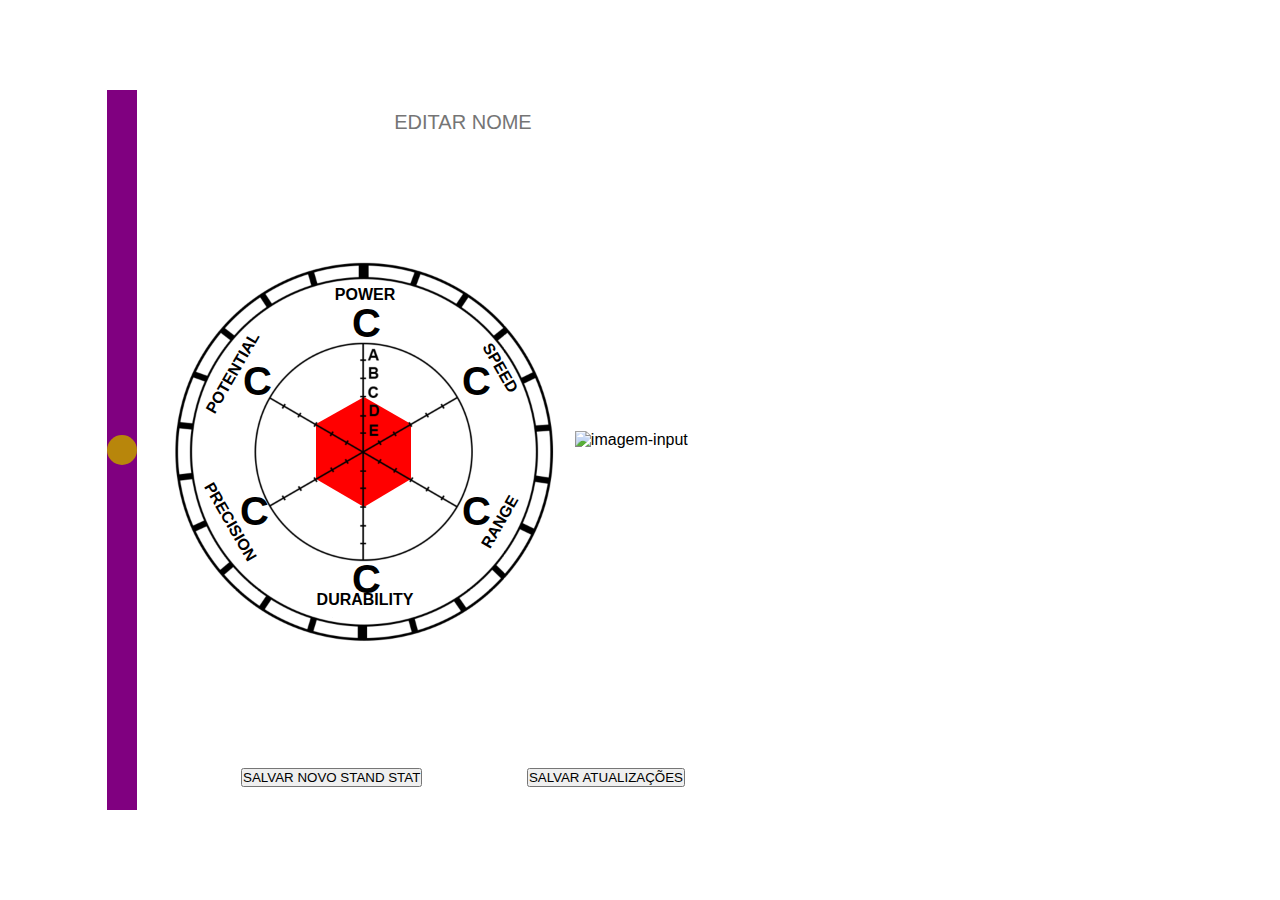
==== index.html @ 9fa1c992 "muitas atualizaçoes" ====
<!DOCTYPE html>
<html lang="en">

<head>
    <meta charset="UTF-8">
    <meta name="viewport" content="width=device-width, initial-scale=1.0">
    <title>Jojo</title>
    <link rel="stylesheet" href="index.css">
    <script src="index.js"></script>
</head>

<body>
    <header class="header-fechada">
        <ul>

        </ul>
    </header>

    <div id="main">
        <section id="esquerda">
            <div class="botao-salvos">
                <span class="bola" onclick="botaoSalvos()"></span>
            </div>
            <div id="imagens">
                <input type="text" placeholder="EDITAR NOME" id="input-nome">

                <div id="imagenszona">
                    <section id="imagem">
                        <img src="chart.png" alt="" id="chart-template">
                        <svg id="meio" height="400" width="400">
                            <polygon points="0,0 0,0 0,0 0,0 0,0 0,0" fill="red" id="vermelhinho" />

                            <text x="297" y="275" class="notas" id="nota-range">F</text>
                            <text x="187" y="343" class="notas" id="nota-durability">F</text>
                            <text x="75" y="275" class="notas" id="nota-precision">F</text>
                            <text x="78" y="145" class="notas" id="nota-potential">F</text>
                            <text x="187" y="87" class="notas" id="nota-power">F</text>
                            <text x="297" y="145" class="notas" id="nota-speed">F</text>
                        </svg>

                        <input type="range" id="input1" min="0" max="6" class="invisiveis">
                        <input type="range" id="input2" min="0" max="6" class="invisiveis">
                        <input type="range" id="input3" min="0" max="6" class="invisiveis">
                        <input type="range" id="input4" min="0" max="6" class="invisiveis">
                        <input type="range" id="input5" min="0" max="6" class="invisiveis">
                        <input type="range" id="input6" min="0" max="6" class="invisiveis">

                        <a class="azinho">
                            <input type="text" class="nomesNovos" id="nome-power" value="POWER">
                            <input type="text" class="nomesNovos" id="nome-speed" value="SPEED">
                            <input type="text" class="nomesNovos" id="nome-range" value="RANGE">
                            <input type="text" class="nomesNovos" id="nome-durability" value="DURABILITY">
                            <input type="text" class="nomesNovos" id="nome-precision" value="PRECISION">
                            <input type="text" class="nomesNovos" id="nome-potential" value="POTENTIAL">
                        </a>


                    </section>
                    <div id="input">
                        <img src="https://pbs.twimg.com/media/FEaSc6VXsAAeK4X.jpg:large" alt="imagem-input"
                            id="inputImagem">
                        <input type="file" id="imageInput" accept="image/*" onchange="handleImageInputChange()">

                    </div>
                </div>
                <div id="imagens-baixo">
                    <button type="button" onclick="salvarAtual()" id="salvar-atual">SALVAR NOVO STAND STAT</button>
                    <button type="button" onclick="resetarClicado()" id="nova-stand-stat">SALVAR ATUALIZAÇÕES</button>
                </div>
            </div>

        </section>
    </div>
</body>

</html>
---- index.css ----
* {
    margin: 0;
    padding: 0;
    box-sizing: border-box;
    font-family: Arial, Helvetica, sans-serif;
}

body {
    width: 100vw;
    height: 100vh;
    display: flex;
    align-items: center;
    justify-content: center;
}

.header-aberta {
    background-color: aqua;
    max-height: 100%;
    min-height: 100vh;
    width: 250px;
    display: flex;
    justify-content: center;

}

.header-fechada {
    display: none;
}

ul {
    background-color: pink;
    width: 100%;
    display: flex;
    flex-direction: column;
    overflow-y: auto;
    overflow-x: hidden;
    height: fit-content;
    max-height: 100vh;
    position: relative;
    align-items: center;
}

li.salvo {
    background-color: rgb(237, 237, 237);
    width: 96%;
    height: 96%;
    display: flex;
    flex-direction: column;
    align-items: center;
    justify-content: center;
    margin-bottom: 5px;
    transition: 0.3s ease-in-out;
    cursor: pointer;
}

li.salvo:nth-child(1) {
    margin-top: 5px;
    border-top-left-radius: 7px;
}

li.salvo:nth-last-child(1) {
    border-bottom-left-radius: 7px;
}

.chart-salvo {
    background-color: white;
    opacity: 0;
    transition: 0.3s;
    z-index: 1;
    position: relative;
    border-radius: 50%;
}

.imagemLixeira {
    position: absolute;
    right: 5px;
    top: 5px;
    height: 22px;
    width: 22px;
    z-index: 2;
    transition: 0.5s;
}

.imagemLixeira:hover {
    height: 25px;
    width: 25px;
}

a.a-salvo {
    position: absolute;
}

a p {
    background-color: darkorange;
    display: flex;
    align-items: center;
    justify-content: center;
    width: 100%;
    height: 100%;
}

.img-salvos {
    max-width: 195px;
    position: absolute;
}

.chart-salvo:hover {
    opacity: 1;
}

.a-chartzinho {
    width: 195px;
    display: flex;
    align-items: center;
    justify-content: center;
}

h5 {
    font-size: 8px;
    text-align: center;
    width: max-content;
}

.power-chart-salvo {
    position: absolute;
    bottom: 170px;
    width: 100px;
}

.speed-chart-salvo {
    position: absolute;
    bottom: 133px;
    left: 111px;
    transform: rotate(60deg);
    width: 100px;
}

.range-chart-salvo {
    position: absolute;
    bottom: 60px;
    left: 111px;
    transform: rotate(-60deg);
    width: 100px;
}

.durability-chart-salvo {
    position: absolute;
    bottom: 20px;
    width: 100px;
}

.precision-chart-salvo {
    position: absolute;
    bottom: 60px;
    right: 111px;
    transform: rotate(60deg);
    width: 100px;
}

.potential-chart-salvo {
    position: absolute;
    bottom: 135px;
    right: 111px;
    transform: rotate(-60deg);
    width: 100px;
}

.notas-salvas {
    font-size: 15px;
    font-weight: bolder;
}

div#main {
    width: 100%;
    height: 80%;
    display: flex;

}

section#esquerda {
    display: flex;
    justify-content: center;
    align-items: center;
    height: 100%;
    min-width: 70%;
}

.bola {
    background-color: darkgoldenrod;
    border-radius: 50%;
    height: 30px;
    width: 30px;
}

.bola:hover {
    cursor: pointer;
}

.botao-salvos {
    height: 100%;
    background-color: purple;
    display: flex;
    align-items: center;
}

#imagens {
    display: flex;
    flex-direction: column;
    align-items: center;
    height: 100%;
    min-width: 70%;
}

#input-nome {
    height: 10%;
    text-align: center;
    font-size: 20px;
    border: none;
}

#imagenszona {
    display: flex;
    align-items: center;
    justify-content: center;
    height: 90%;
    width: 100%;
}

#imagens-baixo {
    width: 100%;
    height: 10%;
    display: flex;
    align-items: center;
    justify-content: space-evenly;
}

img#chart {
    max-width: 70%;
    max-height: 80%;
}

#input {
    display: flex;
    flex-direction: column;
    align-items: center;
    justify-content: center;
    max-width: 30%;
    position: relative;
    transition: 0.5s;

}

.direita-aberta {
    background-color: rgb(126, 126, 197);
    display: grid;
    align-items: normal;
}

.direita-fechada {
    display: none;
}

.textos {
    display: flex;
    flex-direction: column;
    justify-content: center;
    align-items: center;
}

.novo-nome {
    border-radius: 10px;
}

section#imagem {
    height: 400px;
    width: 400px;
}

img#chart-template {
    pointer-events: none;
    position: absolute;
    height: 400px;
    width: 400px;
    z-index: 1;
}

.azinho {
    width: 400px;
    position: absolute;
    display: flex;
    align-items: center;
    justify-content: center;
}

#nome-power {
    top: 0px;
}


#nome-speed {
    transform: rotate(60deg);
    top: 73px;
    left: 240px;
}

#nome-range {
    top: 227px;
    left: 240px;
    transform: rotate(-60deg);
}

#nome-durability {
    top: 305px;
}

#nome-precision {
    top: 227px;
    right: 240px;
    transform: rotate(60deg);
}

#nome-potential {
    top: 78px;
    right: 237px;
    transform: rotate(-60deg);
}

.notas {
    font-family: Arial, Helvetica, sans-serif;
    font-size: 40px;
    font-weight: bolder;
}

.nomesNovos {
    font-family: Arial, Helvetica, sans-serif;
    font-size: 16px;
    font-weight: bolder;
    text-align: center;
    border-width: 0;
    width: 190px;
    background-color: rgba(255, 0, 0, 0);
    position: absolute;
}

.invisiveis {
    width: 107px;
    height: 1px;
    position: relative;
    cursor: pointer;
    opacity: 0;
}

#input1 {

    top: 215px;
    left: 193px;
    transform: rotate(30deg);
}

#input2 {
    left: 34px;
    top: 240px;
    transform: rotate(90deg);
}

#input3 {
    top: 215px;
    right: 124px;
    transform: rotate(150deg);
}

#input4 {
    top: 142px;
    left: 98px;
    transform: rotate(210deg);
}

#input5 {
    top: 115px;
    left: 33px;
    transform: rotate(270deg);
}

#input6 {
    top: 141px;
    right: 30px;
    transform: rotate(330deg);
}

svg#meio {
    position: absolute;
    z-index: 0;
}

#inputImagem {
    width: 90%;
    height: 100%;
}

#imageInput {
    opacity: 0;
    transition: 0.5s;
    display: flex;
    align-items: center;
}

#input:hover>input {
    display: flex;
    opacity: 1;
}
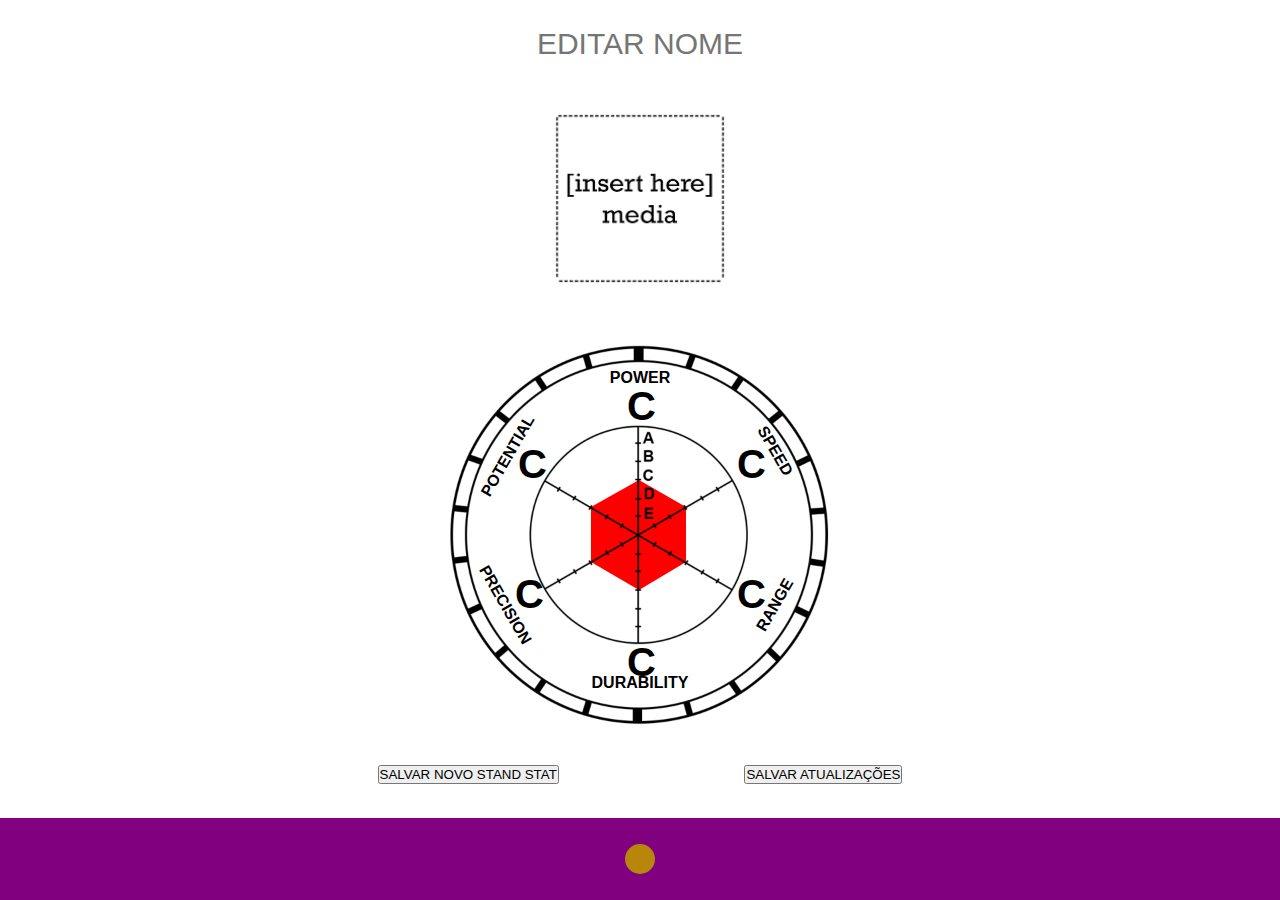
==== commit e08c4c75: "site formatado para celularess" ====
--- a/index.html
+++ b/index.html
@@ -17,10 +17,11 @@
     </header>
 
     <div id="main">
+        <div class="botao-salvos">
+            <span class="bola" onclick="botaoSalvos()"></span>
+        </div>
         <section id="esquerda">
-            <div class="botao-salvos">
-                <span class="bola" onclick="botaoSalvos()"></span>
-            </div>
+
             <div id="imagens">
                 <input type="text" placeholder="EDITAR NOME" id="input-nome">
 
@@ -57,8 +58,7 @@
 
                     </section>
                     <div id="input">
-                        <img src="https://pbs.twimg.com/media/FEaSc6VXsAAeK4X.jpg:large" alt="imagem-input"
-                            id="inputImagem">
+                        <img src="insert.png" alt="imagem-input" id="inputImagem">
                         <input type="file" id="imageInput" accept="image/*" onchange="handleImageInputChange()">
 
                     </div>
--- a/index.css
+++ b/index.css
@@ -17,10 +17,11 @@
     background-color: aqua;
     max-height: 100%;
     min-height: 100vh;
-    width: 250px;
-    display: flex;
-    justify-content: center;
-
+    width: 272px;
+    display: flex;
+    justify-content: center;
+    overflow-y: auto;
+    padding: 5px 0 5px 5px;
 }
 
 .header-fechada {
@@ -34,16 +35,12 @@
     flex-direction: column;
     overflow-y: auto;
     overflow-x: hidden;
-    height: fit-content;
-    max-height: 100vh;
     position: relative;
     align-items: center;
 }
 
 li.salvo {
-    background-color: rgb(237, 237, 237);
-    width: 96%;
-    height: 96%;
+    background-color: rgb(36, 32, 33);
     display: flex;
     flex-direction: column;
     align-items: center;
@@ -51,24 +48,38 @@
     margin-bottom: 5px;
     transition: 0.3s ease-in-out;
     cursor: pointer;
+    height: 70px;
+
 }
 
 li.salvo:nth-child(1) {
     margin-top: 5px;
+}
+
+
+li.salvo:hover {
+    height: 200px;
+}
+
+li.salvo:hover .chart-salvo {
+    height: 200px;
+}
+
+.imagem-salva:nth-child(1) {
     border-top-left-radius: 7px;
 }
 
-li.salvo:nth-last-child(1) {
+.imagem-salva:nth-last-child(1) {
     border-bottom-left-radius: 7px;
 }
 
 .chart-salvo {
     background-color: white;
     opacity: 0;
+    height: 70px;
     transition: 0.3s;
     z-index: 1;
     position: relative;
-    border-radius: 50%;
 }
 
 .imagemLixeira {
@@ -106,6 +117,27 @@
 
 .chart-salvo:hover {
     opacity: 1;
+    height: 100%;
+}
+
+.chart-salvo:hover+.imagem-salva {
+    opacity: 0;
+}
+
+.chart-salvo * {
+    display: none;
+}
+
+.chart-salvo:hover * {
+    display: flex;
+}
+
+.chart-salvo:hover text {
+    display: block;
+}
+
+.chart-salvo:hover h5 {
+    display: block;
 }
 
 .a-chartzinho {
@@ -182,7 +214,7 @@
     justify-content: center;
     align-items: center;
     height: 100%;
-    min-width: 70%;
+    width: 100%;
 }
 
 .bola {
@@ -214,7 +246,7 @@
 #input-nome {
     height: 10%;
     text-align: center;
-    font-size: 20px;
+    font-size: 30px;
     border: none;
 }
 
@@ -407,4 +439,57 @@
 #input:hover>input {
     display: flex;
     opacity: 1;
+}
+
+.imagem-salva {
+    width: 190px;
+    height: 70px;
+    position: absolute;
+}
+
+
+@media screen and (max-height: 1000px) {
+
+    body {
+        flex-direction: column-reverse;
+        justify-content: flex-start;
+        overflow-x: hidden;
+        overflow-y: hidden;
+    }
+
+    .header-aberta {
+        width: 100vw;
+        min-height: 200px;
+        padding: 0;
+    }
+
+    ul {
+        flex-direction: row;
+        overflow-x: auto;
+    }
+
+    li.salvo:nth-child(1) {
+        margin-top: 0px;
+    }
+
+    div#main {
+        display: flex;
+        flex-direction: column-reverse;
+        height: 100%;
+    }
+
+    div#main .botao-salvos {
+        width: 100%;
+        height: 10%;
+        justify-content: center;
+    }
+
+    #imagens {
+        justify-content: center;
+    }
+
+    #imagenszona {
+        flex-direction: column-reverse;
+        height: auto;
+    }
 }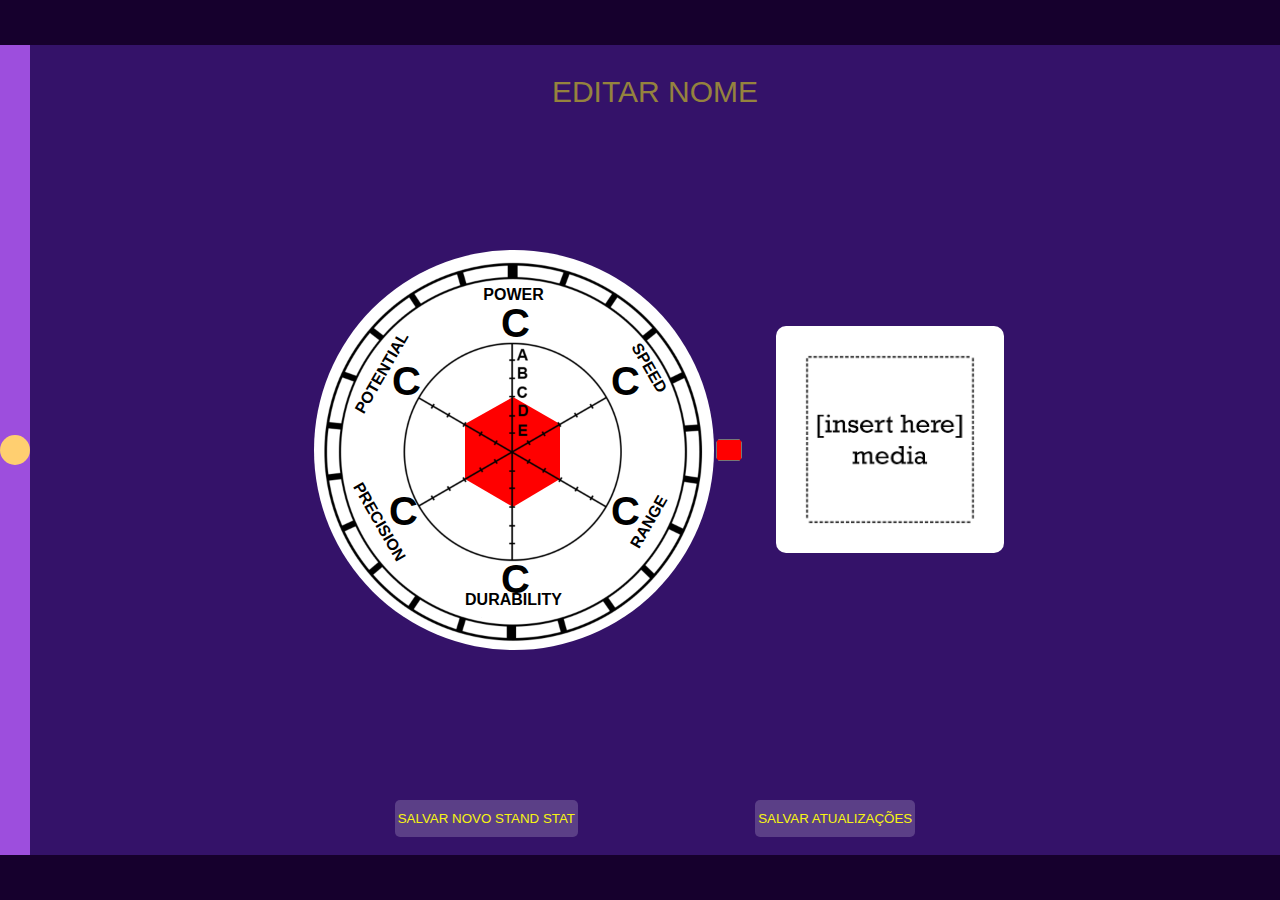
==== commit 7160c2f4: "SITE FINALIZADO eh nois" ====
--- a/index.html
+++ b/index.html
@@ -29,7 +29,7 @@
                     <section id="imagem">
                         <img src="chart.png" alt="" id="chart-template">
                         <svg id="meio" height="400" width="400">
-                            <polygon points="0,0 0,0 0,0 0,0 0,0 0,0" fill="red" id="vermelhinho" />
+                            <polygon points="0,0 0,0 0,0 0,0 0,0 0,0" id="vermelhinho" fill="#ff0000" />
 
                             <text x="297" y="275" class="notas" id="nota-range">F</text>
                             <text x="187" y="343" class="notas" id="nota-durability">F</text>
@@ -38,14 +38,12 @@
                             <text x="187" y="87" class="notas" id="nota-power">F</text>
                             <text x="297" y="145" class="notas" id="nota-speed">F</text>
                         </svg>
-
                         <input type="range" id="input1" min="0" max="6" class="invisiveis">
                         <input type="range" id="input2" min="0" max="6" class="invisiveis">
                         <input type="range" id="input3" min="0" max="6" class="invisiveis">
                         <input type="range" id="input4" min="0" max="6" class="invisiveis">
                         <input type="range" id="input5" min="0" max="6" class="invisiveis">
                         <input type="range" id="input6" min="0" max="6" class="invisiveis">
-
                         <a class="azinho">
                             <input type="text" class="nomesNovos" id="nome-power" value="POWER">
                             <input type="text" class="nomesNovos" id="nome-speed" value="SPEED">
@@ -54,14 +52,14 @@
                             <input type="text" class="nomesNovos" id="nome-precision" value="PRECISION">
                             <input type="text" class="nomesNovos" id="nome-potential" value="POTENTIAL">
                         </a>
+                    </section>
 
+                    <input type="color" id="color-picker" value="#ff0000">
 
-                    </section>
-                    <div id="input">
+                    <label for="imageInput" id="input">
                         <img src="insert.png" alt="imagem-input" id="inputImagem">
                         <input type="file" id="imageInput" accept="image/*" onchange="handleImageInputChange()">
-
-                    </div>
+                    </label>
                 </div>
                 <div id="imagens-baixo">
                     <button type="button" onclick="salvarAtual()" id="salvar-atual">SALVAR NOVO STAND STAT</button>
--- a/index.css
+++ b/index.css
@@ -11,17 +11,46 @@
     display: flex;
     align-items: center;
     justify-content: center;
+    background-color: #16002d;
+    overflow-x: hidden;
+}
+
+input {
+    cursor: pointer;
+    user-select: none;
+
+}
+
+button {
+    cursor: pointer;
+    height: 50%;
+    background-color: #5b3f87;
+    color: #F7F411;
+    border-radius: 5px;
+    border: none;
+    padding: 3px;
+    transition: 0.2s ease-in-out;
+}
+
+button:hover {
+    background-color: #e43b52;
+}
+
+
+
+#input-nome::placeholder {
+    color: rgba(247, 244, 17, 0.5);
 }
 
 .header-aberta {
-    background-color: aqua;
+    background-color: #5b3f87;
     max-height: 100%;
     min-height: 100vh;
     width: 272px;
     display: flex;
-    justify-content: center;
+    justify-content: right;
     overflow-y: auto;
-    padding: 5px 0 5px 5px;
+    padding: 10px 0 10px 5px;
 }
 
 .header-fechada {
@@ -29,24 +58,25 @@
 }
 
 ul {
-    background-color: pink;
-    width: 100%;
+    background-color: #4366b8;
     display: flex;
     flex-direction: column;
     overflow-y: auto;
     overflow-x: hidden;
     position: relative;
     align-items: center;
+    border-bottom-left-radius: 10px;
+    border-top-left-radius: 10px;
+    min-width: 195px;
 }
 
 li.salvo {
-    background-color: rgb(36, 32, 33);
     display: flex;
     flex-direction: column;
     align-items: center;
     justify-content: center;
     margin-bottom: 5px;
-    transition: 0.3s ease-in-out;
+    transition: 0.6s ease-in-out;
     cursor: pointer;
     height: 70px;
 
@@ -63,15 +93,13 @@
 
 li.salvo:hover .chart-salvo {
     height: 200px;
-}
-
-.imagem-salva:nth-child(1) {
-    border-top-left-radius: 7px;
-}
-
-.imagem-salva:nth-last-child(1) {
-    border-bottom-left-radius: 7px;
-}
+    border-radius: 50%
+}
+
+li.salvo:hover .imagem-salva {
+    opacity: 0;
+}
+
 
 .chart-salvo {
     background-color: white;
@@ -102,12 +130,13 @@
 }
 
 a p {
-    background-color: darkorange;
+    color: #F7F411;
     display: flex;
     align-items: center;
     justify-content: center;
     width: 100%;
     height: 100%;
+    font-size: larger;
 }
 
 .img-salvos {
@@ -204,7 +233,7 @@
 
 div#main {
     width: 100%;
-    height: 80%;
+    height: 90%;
     display: flex;
 
 }
@@ -215,10 +244,12 @@
     align-items: center;
     height: 100%;
     width: 100%;
+    background-color: #341269;
+
 }
 
 .bola {
-    background-color: darkgoldenrod;
+    background-color: #FFCF70;
     border-radius: 50%;
     height: 30px;
     width: 30px;
@@ -230,7 +261,7 @@
 
 .botao-salvos {
     height: 100%;
-    background-color: purple;
+    background-color: #9D4EDD;
     display: flex;
     align-items: center;
 }
@@ -241,6 +272,7 @@
     align-items: center;
     height: 100%;
     min-width: 70%;
+
 }
 
 #input-nome {
@@ -248,6 +280,12 @@
     text-align: center;
     font-size: 30px;
     border: none;
+    cursor: auto;
+    background-color: rgba(0, 0, 0, 0);
+    color: #F7F411;
+    border-radius: 10px;
+    top: 10px;
+    position: relative;
 }
 
 #imagenszona {
@@ -257,6 +295,7 @@
     height: 90%;
     width: 100%;
 }
+
 
 #imagens-baixo {
     width: 100%;
@@ -278,18 +317,17 @@
     justify-content: center;
     max-width: 30%;
     position: relative;
+    left: 20px;
     transition: 0.5s;
-
-}
-
-.direita-aberta {
-    background-color: rgb(126, 126, 197);
-    display: grid;
-    align-items: normal;
-}
-
-.direita-fechada {
-    display: none;
+    color: #F7F411;
+}
+
+#color-picker {
+    background-color: rgba(0, 0, 0, 0);
+    border: 0;
+    border-radius: 50%;
+    height: 30px;
+    width: 30px;
 }
 
 .textos {
@@ -304,6 +342,8 @@
 }
 
 section#imagem {
+    background-color: white;
+    border-radius: 50%;
     height: 400px;
     width: 400px;
 }
@@ -427,6 +467,7 @@
 #inputImagem {
     width: 90%;
     height: 100%;
+    border-radius: 10px;
 }
 
 #imageInput {
@@ -442,13 +483,27 @@
 }
 
 .imagem-salva {
-    width: 190px;
+    width: 100%;
     height: 70px;
     position: absolute;
 }
 
-
-@media screen and (max-height: 1000px) {
+/* For WebKit browsers (Chrome, Safari) */
+::-webkit-scrollbar {
+    width: 6px;
+    direction: rtl;
+}
+
+::-webkit-scrollbar-thumb {
+    background-color: #e43b52;
+    border-radius: 2px;
+}
+
+::-webkit-scrollbar-track {
+    background-color: #370034;
+}
+
+@media screen and (max-height: 1000px) and (max-width: 500px) {
 
     body {
         flex-direction: column-reverse;
@@ -472,6 +527,11 @@
         margin-top: 0px;
     }
 
+    .imagem-salva {
+        height: 100%;
+        width: auto;
+    }
+
     div#main {
         display: flex;
         flex-direction: column-reverse;
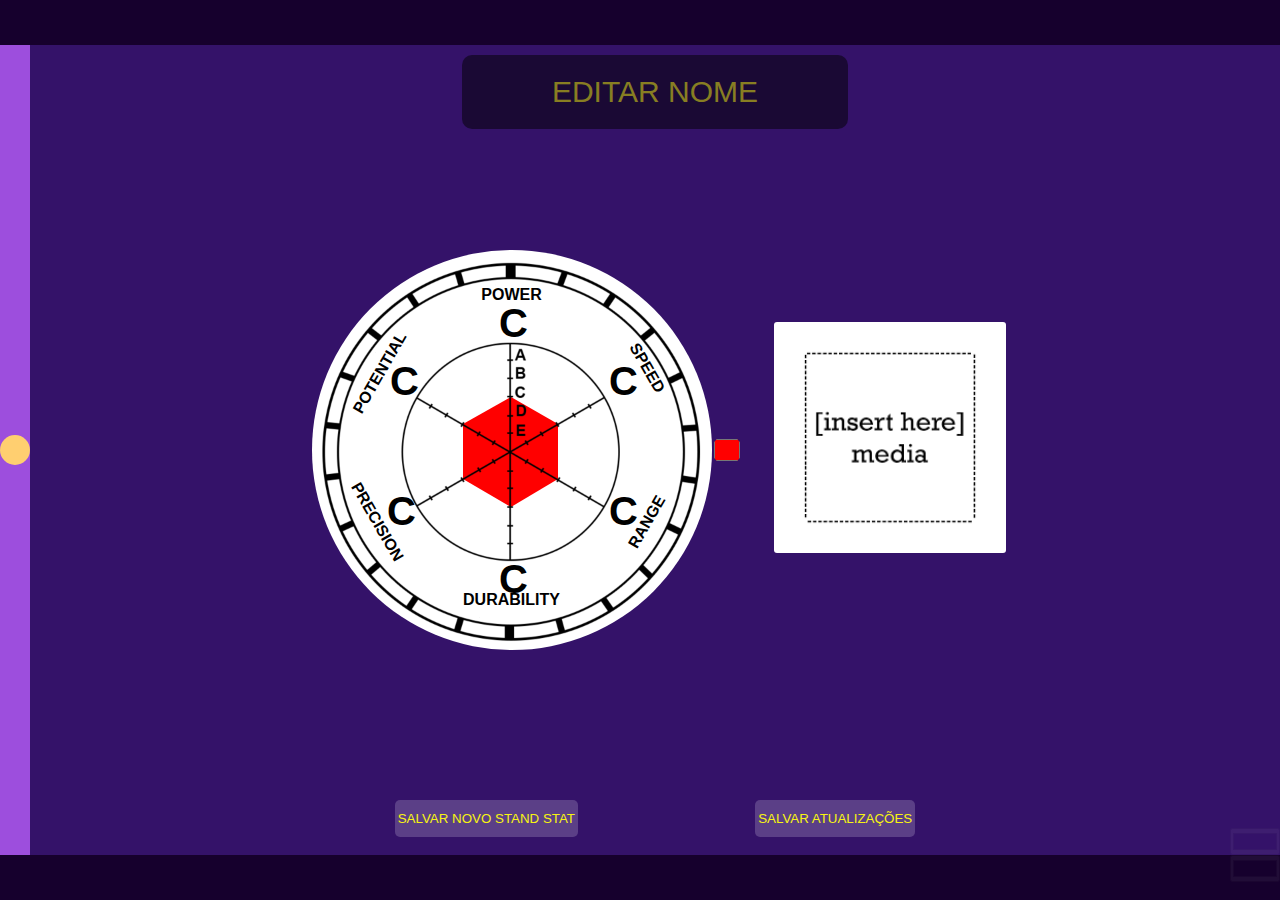
==== commit 1568e95c: "toques finais!" ====
--- a/index.html
+++ b/index.html
@@ -67,8 +67,13 @@
                 </div>
             </div>
 
+            <input type="color" id="fundo-esquerda" value="#341269">
+            <input type="color" id="fundo-body" value="#16002d">
+
         </section>
+
     </div>
+
 </body>
 
 </html>--- a/index.css
+++ b/index.css
@@ -3,7 +3,9 @@
     padding: 0;
     box-sizing: border-box;
     font-family: Arial, Helvetica, sans-serif;
-}
+    user-select: none;
+}
+
 
 body {
     width: 100vw;
@@ -17,8 +19,6 @@
 
 input {
     cursor: pointer;
-    user-select: none;
-
 }
 
 button {
@@ -38,6 +38,7 @@
 
 
 
+
 #input-nome::placeholder {
     color: rgba(247, 244, 17, 0.5);
 }
@@ -79,13 +80,7 @@
     transition: 0.6s ease-in-out;
     cursor: pointer;
     height: 70px;
-
-}
-
-li.salvo:nth-child(1) {
-    margin-top: 5px;
-}
-
+}
 
 li.salvo:hover {
     height: 200px;
@@ -136,7 +131,10 @@
     justify-content: center;
     width: 100%;
     height: 100%;
-    font-size: larger;
+    font-size: 20px;
+    -webkit-text-stroke: 0.8px black;
+    /* Largura e cor do contorno */
+
 }
 
 .img-salvos {
@@ -245,7 +243,29 @@
     height: 100%;
     width: 100%;
     background-color: #341269;
-
+    position: relative;
+}
+
+#fundo-esquerda {
+    position: absolute;
+    right: 0;
+    bottom: 0;
+    opacity: 0.05;
+}
+
+#fundo-esquerda:hover {
+    opacity: 1;
+}
+
+#fundo-body {
+    position: absolute;
+    right: 0px;
+    bottom: -27px;
+    opacity: 0.05;
+}
+
+#fundo-body:hover {
+    opacity: 1;
 }
 
 .bola {
@@ -281,7 +301,7 @@
     font-size: 30px;
     border: none;
     cursor: auto;
-    background-color: rgba(0, 0, 0, 0);
+    background-color: rgba(0, 0, 0, 0.5);
     color: #F7F411;
     border-radius: 10px;
     top: 10px;
@@ -467,7 +487,7 @@
 #inputImagem {
     width: 90%;
     height: 100%;
-    border-radius: 10px;
+    border-radius: 3px;
 }
 
 #imageInput {
@@ -475,6 +495,9 @@
     transition: 0.5s;
     display: flex;
     align-items: center;
+    background-color: #341269;
+    border-radius: 3px;
+    padding: 2px;
 }
 
 #input:hover>input {
@@ -508,19 +531,22 @@
     body {
         flex-direction: column-reverse;
         justify-content: flex-start;
-        overflow-x: hidden;
-        overflow-y: hidden;
+        height: auto;
+        overflow-x: auto;
     }
 
     .header-aberta {
         width: 100vw;
         min-height: 200px;
         padding: 0;
+        min-height: auto;
+        height: 230px;
     }
 
     ul {
         flex-direction: row;
         overflow-x: auto;
+        min-width: 100vw;
     }
 
     li.salvo:nth-child(1) {
@@ -535,7 +561,7 @@
     div#main {
         display: flex;
         flex-direction: column-reverse;
-        height: 100%;
+
     }
 
     div#main .botao-salvos {
@@ -552,4 +578,26 @@
         flex-direction: column-reverse;
         height: auto;
     }
+
+    #input-nome {
+        top: auto;
+        height: 30px;
+    }
+
+    #esquerda {
+        flex-direction: column;
+    }
+
+    #input {
+        left: 0;
+    }
+
+    #fundo-esquerda {
+        position: relative;
+        opacity: 0.7;
+    }
+
+    #fundo-body {
+        display: none;
+    }
 }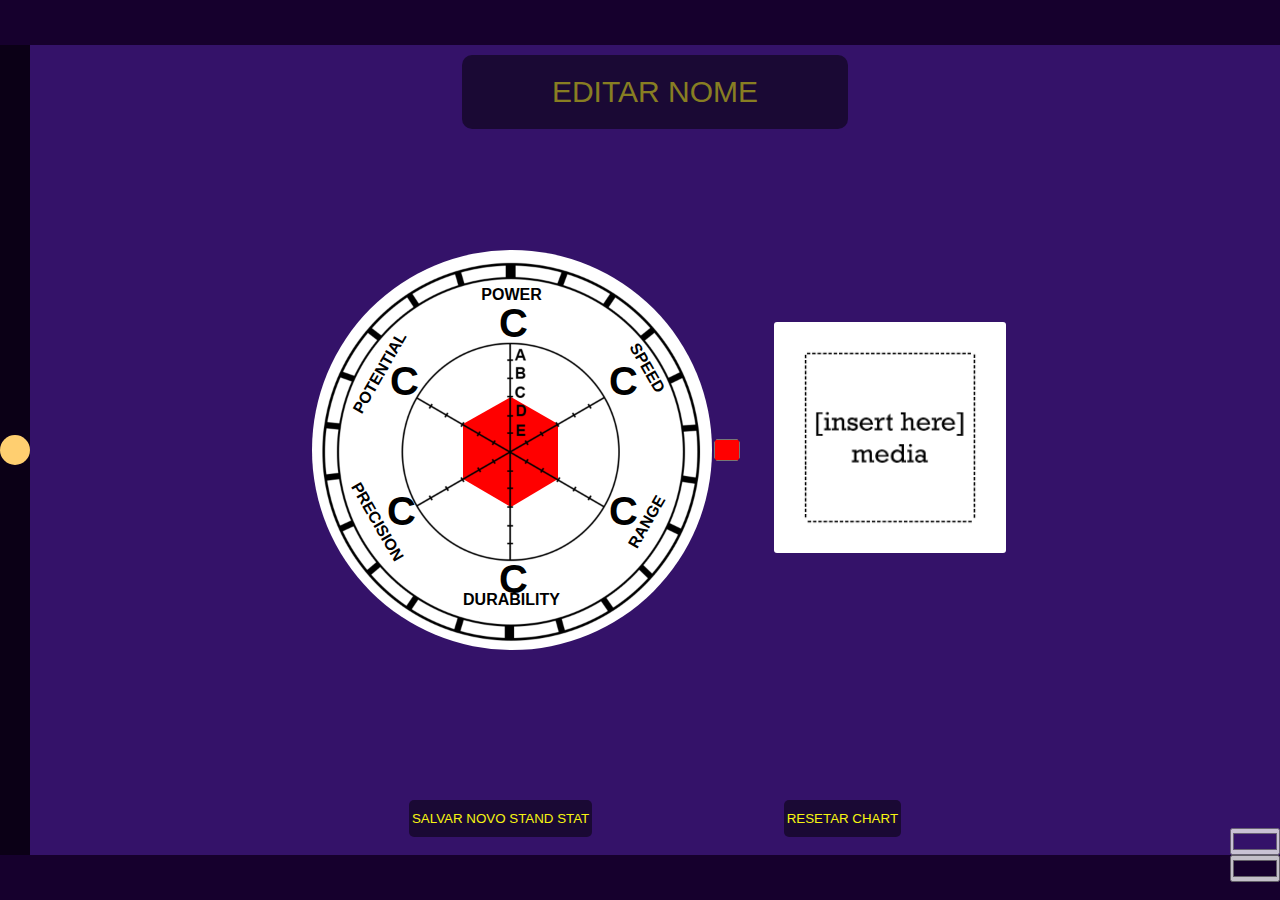
==== commit f309fb68: "adição das notas "∞" e "∅"" ====
--- a/index.html
+++ b/index.html
@@ -63,7 +63,7 @@
                 </div>
                 <div id="imagens-baixo">
                     <button type="button" onclick="salvarAtual()" id="salvar-atual">SALVAR NOVO STAND STAT</button>
-                    <button type="button" onclick="resetarClicado()" id="nova-stand-stat">SALVAR ATUALIZAÇÕES</button>
+                    <button type="button" onclick="resetarClicado()" id="nova-stand-stat">RESETAR CHART</button>
                 </div>
             </div>
 
--- a/index.css
+++ b/index.css
@@ -24,7 +24,7 @@
 button {
     cursor: pointer;
     height: 50%;
-    background-color: #5b3f87;
+    background-color: #00000080;
     color: #F7F411;
     border-radius: 5px;
     border: none;
@@ -36,18 +36,15 @@
     background-color: #e43b52;
 }
 
-
-
-
 #input-nome::placeholder {
     color: rgba(247, 244, 17, 0.5);
 }
 
 .header-aberta {
-    background-color: #5b3f87;
+    background-color: rgba(0, 0, 0, 0.395);
     max-height: 100%;
     min-height: 100vh;
-    width: 272px;
+    min-width: 222px;
     display: flex;
     justify-content: right;
     overflow-y: auto;
@@ -59,7 +56,7 @@
 }
 
 ul {
-    background-color: #4366b8;
+    background-color: #ffffff3c;
     display: flex;
     flex-direction: column;
     overflow-y: auto;
@@ -77,7 +74,7 @@
     align-items: center;
     justify-content: center;
     margin-bottom: 5px;
-    transition: 0.6s ease-in-out;
+    transition: 0.3s ease-in-out;
     cursor: pointer;
     height: 70px;
 }
@@ -250,7 +247,7 @@
     position: absolute;
     right: 0;
     bottom: 0;
-    opacity: 0.05;
+    opacity: 0.8;
 }
 
 #fundo-esquerda:hover {
@@ -261,7 +258,7 @@
     position: absolute;
     right: 0px;
     bottom: -27px;
-    opacity: 0.05;
+    opacity: 0.8;
 }
 
 #fundo-body:hover {
@@ -281,7 +278,7 @@
 
 .botao-salvos {
     height: 100%;
-    background-color: #9D4EDD;
+    background-color: rgba(0, 0, 0, 0.5);
     display: flex;
     align-items: center;
 }
@@ -421,6 +418,8 @@
     font-family: Arial, Helvetica, sans-serif;
     font-size: 40px;
     font-weight: bolder;
+    cursor: pointer;
+
 }
 
 .nomesNovos {
@@ -495,7 +494,7 @@
     transition: 0.5s;
     display: flex;
     align-items: center;
-    background-color: #341269;
+    background-color: #00000080;
     border-radius: 3px;
     padding: 2px;
 }
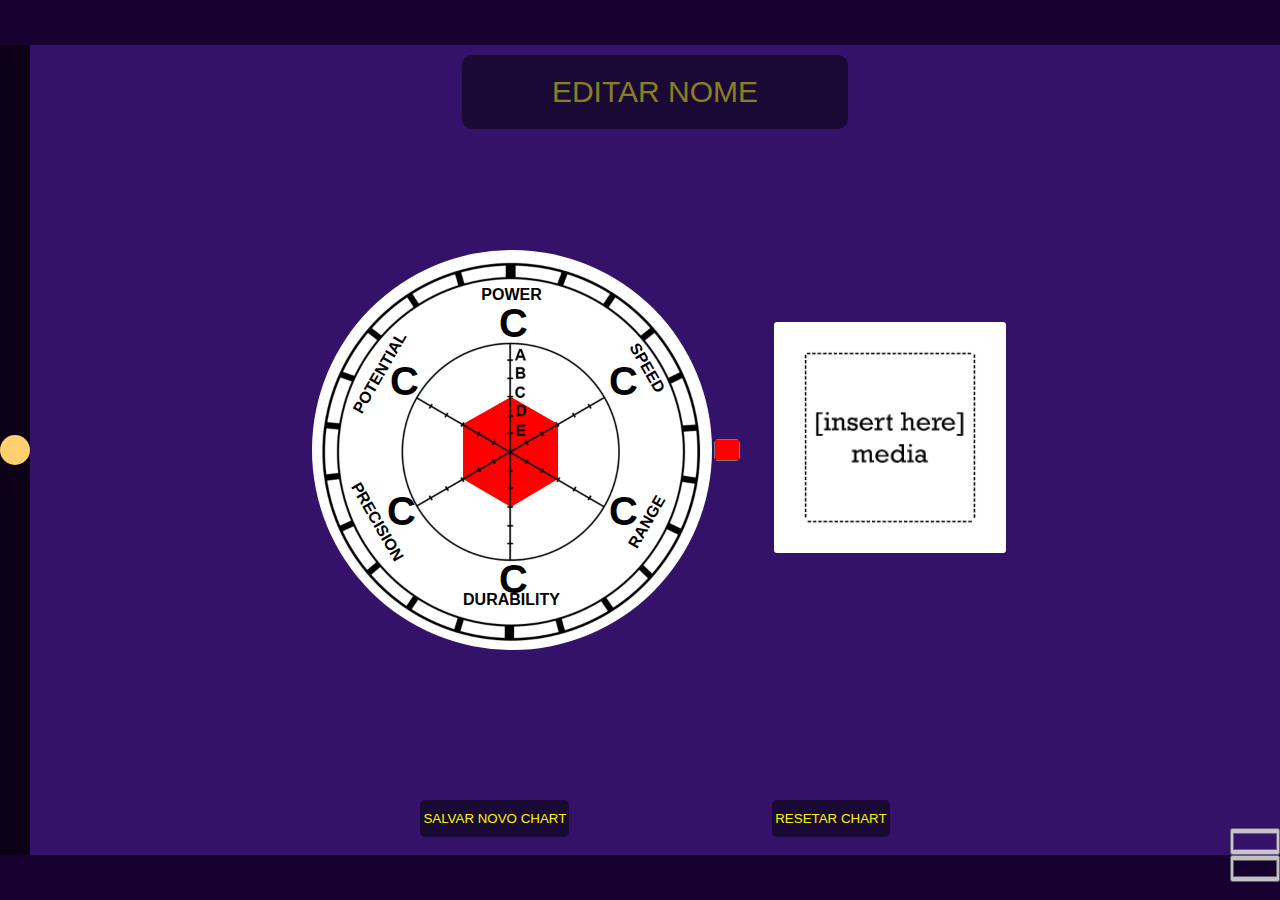
==== commit cabb643e: "Update index.html" ====
--- a/index.html
+++ b/index.html
@@ -62,7 +62,7 @@
                     </label>
                 </div>
                 <div id="imagens-baixo">
-                    <button type="button" onclick="salvarAtual()" id="salvar-atual">SALVAR NOVO STAND STAT</button>
+                    <button type="button" onclick="salvarAtual()" id="salvar-atual">SALVAR NOVO CHART</button>
                     <button type="button" onclick="resetarClicado()" id="nova-stand-stat">RESETAR CHART</button>
                 </div>
             </div>
@@ -76,4 +76,4 @@
 
 </body>
 
-</html>+</html>
--- a/index.css
+++ b/index.css
@@ -5,7 +5,6 @@
     font-family: Arial, Helvetica, sans-serif;
     user-select: none;
 }
-
 
 body {
     width: 100vw;
@@ -49,6 +48,7 @@
     justify-content: right;
     overflow-y: auto;
     padding: 10px 0 10px 5px;
+    position: relative;
 }
 
 .header-fechada {
@@ -66,6 +66,8 @@
     border-bottom-left-radius: 10px;
     border-top-left-radius: 10px;
     min-width: 195px;
+    min-height: 90vh;
+    height: fit-content;
 }
 
 li.salvo {
@@ -79,18 +81,7 @@
     height: 70px;
 }
 
-li.salvo:hover {
-    height: 200px;
-}
-
-li.salvo:hover .chart-salvo {
-    height: 200px;
-    border-radius: 50%
-}
-
-li.salvo:hover .imagem-salva {
-    opacity: 0;
-}
+
 
 
 .chart-salvo {
@@ -112,7 +103,7 @@
     transition: 0.5s;
 }
 
-.imagemLixeira:hover {
+li.salvo:hover .imagemLixeira:hover {
     height: 25px;
     width: 25px;
 }
@@ -134,35 +125,88 @@
 
 }
 
+
+.chart-salvo * {
+    display: none;
+}
+
+
 .img-salvos {
     max-width: 195px;
     position: absolute;
 }
 
-.chart-salvo:hover {
+li.salvo:hover .chart-salvo {
     opacity: 1;
     height: 100%;
 }
 
-.chart-salvo:hover+.imagem-salva {
+li.salvo:hover .chart-salvo+.imagem-salva {
     opacity: 0;
 }
 
-.chart-salvo * {
-    display: none;
-}
-
-.chart-salvo:hover * {
-    display: flex;
-}
-
-.chart-salvo:hover text {
+li.salvo:hover {
+    height: 200px;
+}
+
+li.salvo:hover .chart-salvo {
+    height: 200px;
+    border-radius: 50%
+}
+
+li.salvo:hover .imagem-salva {
+    opacity: 0;
+}
+
+li.salvo:hover .chart-salvo * {
+    display: flex;
+}
+
+li.salvo:hover .chart-salvo text {
     display: block;
 }
 
-.chart-salvo:hover h5 {
+li.salvo:hover .chart-salvo h5 {
     display: block;
 }
+
+/* PRA USAR NO JS */
+
+li.salvo-hover .chart-salvo {
+    opacity: 1;
+    height: 100%;
+}
+
+li.salvo-hover .chart-salvo+.imagem-salva {
+    opacity: 0;
+}
+
+li.salvo-hover {
+    height: 200px;
+}
+
+li.salvo-hover .chart-salvo {
+    height: 200px;
+    border-radius: 50%
+}
+
+li.salvo-hover .imagem-salva {
+    opacity: 0;
+}
+
+li.salvo-hover .chart-salvo * {
+    display: flex;
+}
+
+li.salvo-hover .chart-salvo text {
+    display: block;
+}
+
+li.salvo-hover .chart-salvo h5 {
+    display: block;
+}
+
+/* fimmmmmmmmmmm */
 
 .a-chartzinho {
     width: 195px;
@@ -486,6 +530,7 @@
 #inputImagem {
     width: 90%;
     height: 100%;
+    max-height: 300px;
     border-radius: 3px;
 }
 
@@ -512,8 +557,7 @@
 
 /* For WebKit browsers (Chrome, Safari) */
 ::-webkit-scrollbar {
-    width: 6px;
-    direction: rtl;
+    display: none;
 }
 
 ::-webkit-scrollbar-thumb {
